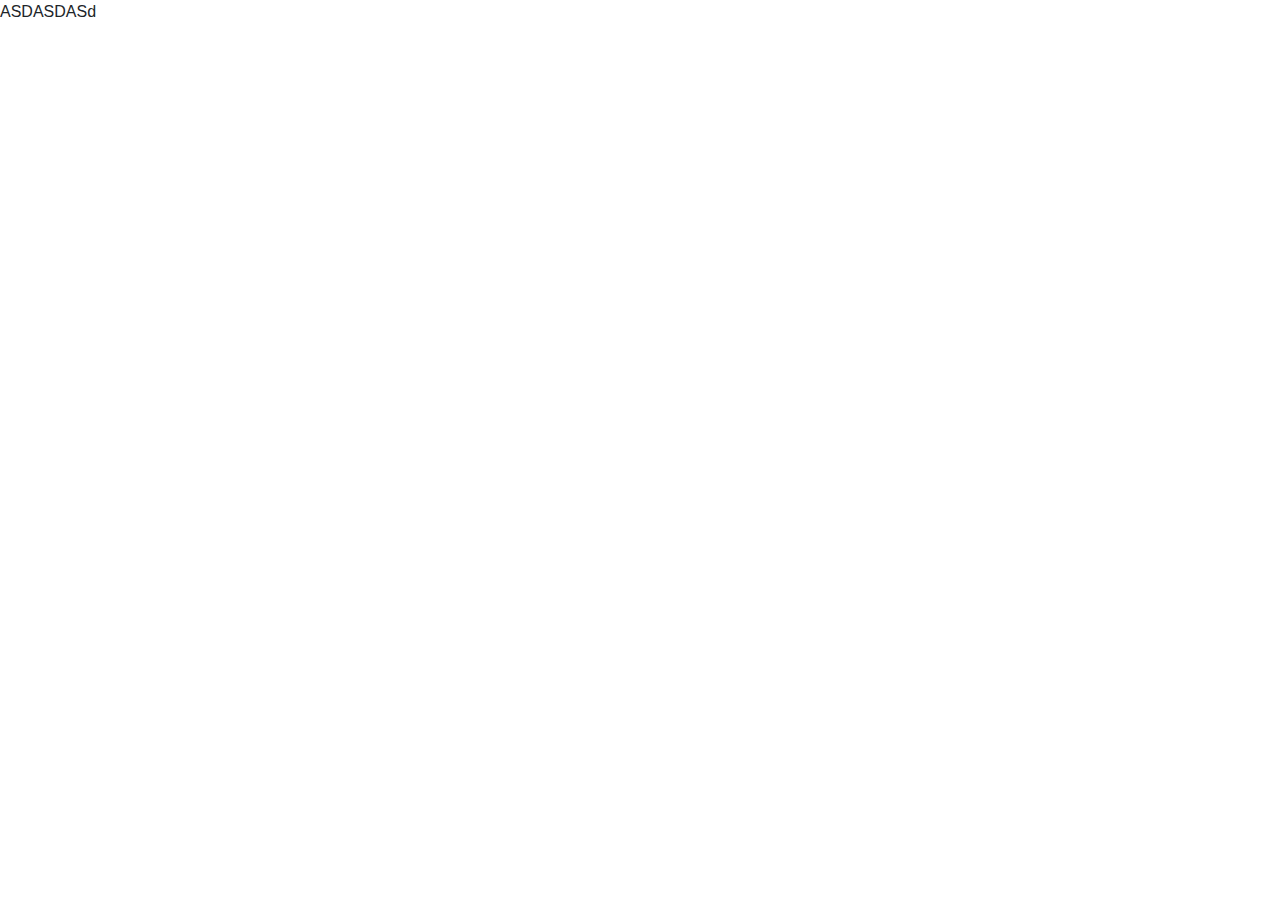
==== index.html @ a458938e "+index.html" ====
<!DOCTYPE html>
<html>
<head>
	<meta charset="utf-8">
	<meta name="viewport" content="width=device-width, initial-scale=1.0, shrink-to-fit=no">
	<link rel="stylesheet" href="https://cdn.jsdelivr.net/npm/bootstrap@4.0.0/dist/css/bootstrap.min.css" integrity="sha384-Gn5384xqQ1aoWXA+058RXPxPg6fy4IWvTNh0E263XmFcJlSAwiGgFAW/dAiS6JXm" crossorigin="anonymous">
	<link rel="stylesheet" type="text/css" href="css/style.css">
	<title>Lab 1</title>
	<script src="https://cdn.jsdelivr.net/npm/bootstrap@5.2.2/dist/js/bootstrap.bundle.min.js"></script>
</head>
<body>

	<div class="main-content w-100 position-relative" id="main">
		ASDASDASd
	</div>

	<script src="https://code.jquery.com/jquery-3.2.1.slim.min.js" integrity="sha384-KJ3o2DKtIkvYIK3UENzmM7KCkRr/rE9/Qpg6aAZGJwFDMVNA/GpGFF93hXpG5KkN" crossorigin="anonymous"></script>
	<script src="https://cdn.jsdelivr.net/npm/popper.js@1.12.9/dist/umd/popper.min.js" integrity="sha384-ApNbgh9B+Y1QKtv3Rn7W3mgPxhU9K/ScQsAP7hUibX39j7fakFPskvXusvfa0b4Q" crossorigin="anonymous"></script>
	<script src="https://cdn.jsdelivr.net/npm/bootstrap@4.0.0/dist/js/bootstrap.min.js" integrity="sha384-JZR6Spejh4U02d8jOt6vLEHfe/JQGiRRSQQxSfFWpi1MquVdAyjUar5+76PVCmYl" crossorigin="anonymous"></script>
	<script type="text/javascript" src="js/script.js"></script>
</body>
</html>
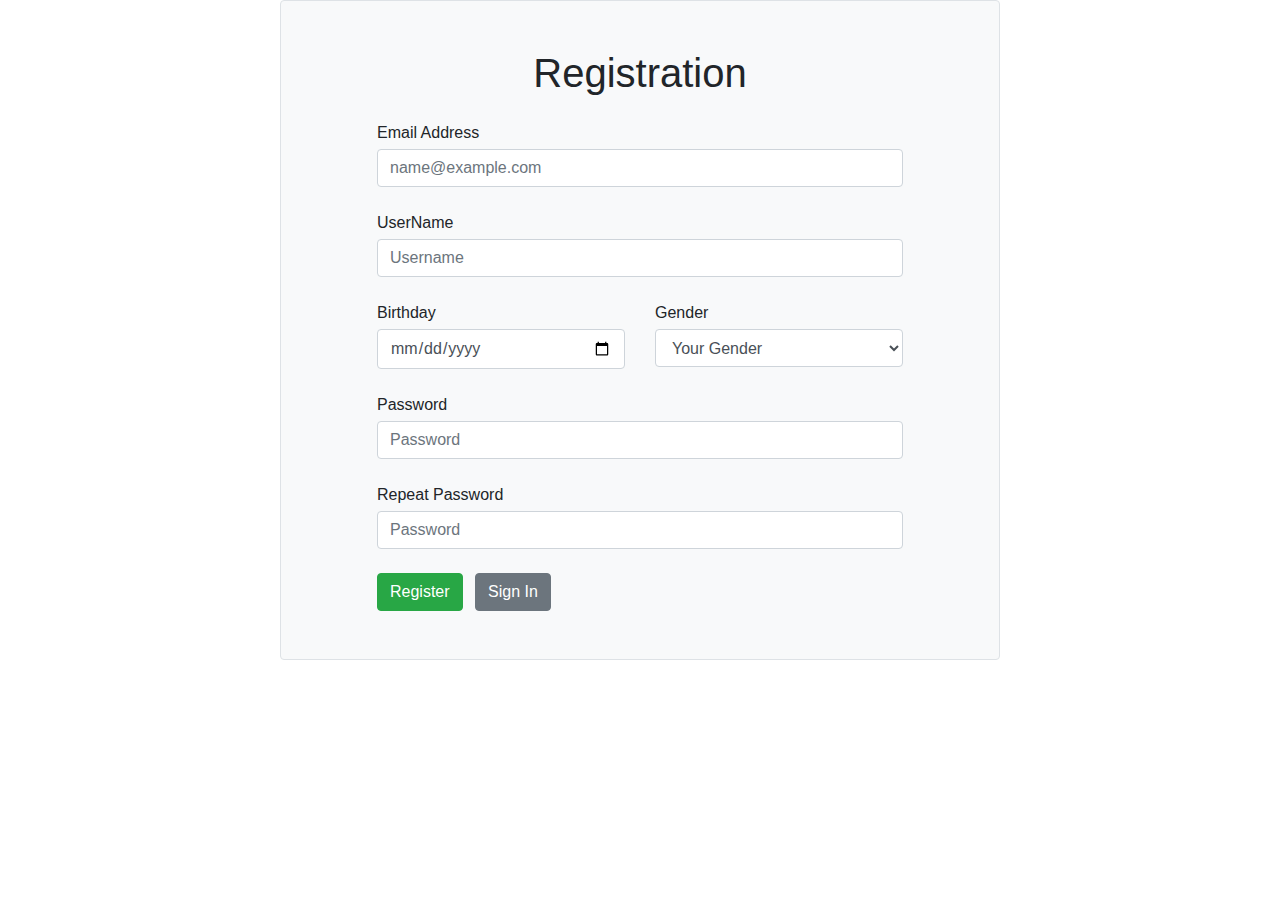
==== commit 6620085f: "Registration page" ====
--- a/index.html
+++ b/index.html
@@ -5,13 +5,65 @@
 	<meta name="viewport" content="width=device-width, initial-scale=1.0, shrink-to-fit=no">
 	<link rel="stylesheet" href="https://cdn.jsdelivr.net/npm/bootstrap@4.0.0/dist/css/bootstrap.min.css" integrity="sha384-Gn5384xqQ1aoWXA+058RXPxPg6fy4IWvTNh0E263XmFcJlSAwiGgFAW/dAiS6JXm" crossorigin="anonymous">
 	<link rel="stylesheet" type="text/css" href="css/style.css">
-	<title>Lab 1</title>
+	<title>Sing In</title>
 	<script src="https://cdn.jsdelivr.net/npm/bootstrap@5.2.2/dist/js/bootstrap.bundle.min.js"></script>
 </head>
 <body>
 
-	<div class="main-content w-100 position-relative" id="main">
-		ASDASDASd
+	<div class="main-content">
+		<div class="sign-in container border rounded p-5 bg-light">
+			<h1 class="text-center mb-4">Registration</h1>
+			<div class="Email Address ml-5 mr-5 mb-4">
+				<div class="mb-1 ">Email Address</div>
+				<div class="form-floating">
+  					<input type="email" class="form-control" placeholder="name@example.com">
+				</div>
+			</div>
+
+			<div class="UserName ml-5 mr-5 mb-4">
+				<div class="mb-1 ">UserName</div>
+				<div class="form-floating">
+  					<input type="text" class="form-control" placeholder="Username">
+				</div>
+			</div>
+
+			<div class="Birthday/Gender row px-5">
+				<div class="Birthday mb-4 col-sm-12 col-md-6">
+					<div class="mb-1">Birthday</div>
+					<div class="form-floating">
+  						<input type="date" class="form-control" placeholder="Password">
+					</div>
+				</div>
+
+				<div class="Gender mb-4 col-sm-12 col-md-6">
+  					<div class="mb-1">Gender</div>
+  					<select class="form-control">
+    					<option selected>Your Gender</option>
+    					<option value="1">Male</option>
+    					<option value="2">Female</option>
+    					<option value="3">Other</option>
+  					</select>
+				</div>
+			</div>
+
+			<div class="Password ml-5 mr-5 mb-4">
+				<div class="mb-1 ">Password</div>
+				<div class="form-floating">
+  					<input type="password" class="form-control" placeholder="Password">
+				</div>
+			</div>
+
+			<div class="Repeat Password ml-5 mr-5 mb-4">
+				<div class="mb-1 ">Repeat Password</div>
+				<div class="form-floating">
+  					<input type="password" class="form-control" placeholder="Password">
+				</div>
+			</div>
+
+			<button type="button" class="btn btn-success ml-5 mr-2">Register</button>
+			<button type="button" class="btn btn-secondary">Sign In</button>
+
+		</div>
 	</div>
 
 	<script src="https://code.jquery.com/jquery-3.2.1.slim.min.js" integrity="sha384-KJ3o2DKtIkvYIK3UENzmM7KCkRr/rE9/Qpg6aAZGJwFDMVNA/GpGFF93hXpG5KkN" crossorigin="anonymous"></script>
--- a/css/style.css
+++ b/css/style.css
@@ -0,0 +1,5 @@
+@media (min-width: 992px) {
+	.sign-in{
+		width: 720px;
+	}
+}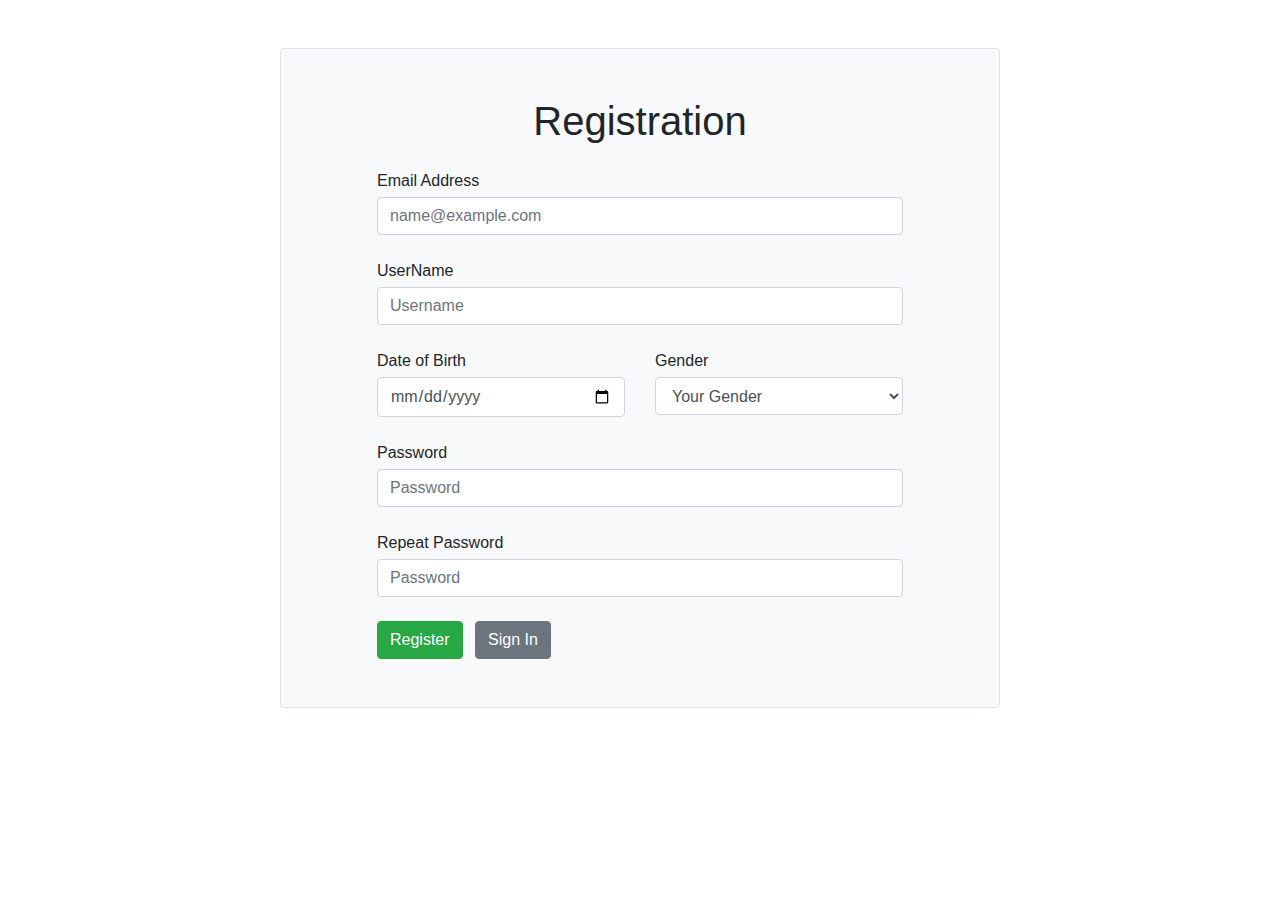
==== commit dab662ab: "change registration page(margin top of for, text)" ====
--- a/index.html
+++ b/index.html
@@ -11,7 +11,7 @@
 <body>
 
 	<div class="main-content">
-		<div class="sign-in container border rounded p-5 bg-light">
+		<div class="sign-in container border rounded mt-5 p-5 bg-light">
 			<h1 class="text-center mb-4">Registration</h1>
 			<div class="Email Address ml-5 mr-5 mb-4">
 				<div class="mb-1 ">Email Address</div>
@@ -29,7 +29,7 @@
 
 			<div class="Birthday/Gender row px-5">
 				<div class="Birthday mb-4 col-sm-12 col-md-6">
-					<div class="mb-1">Birthday</div>
+					<div class="mb-1">Date of Birth</div>
 					<div class="form-floating">
   						<input type="date" class="form-control" placeholder="Password">
 					</div>
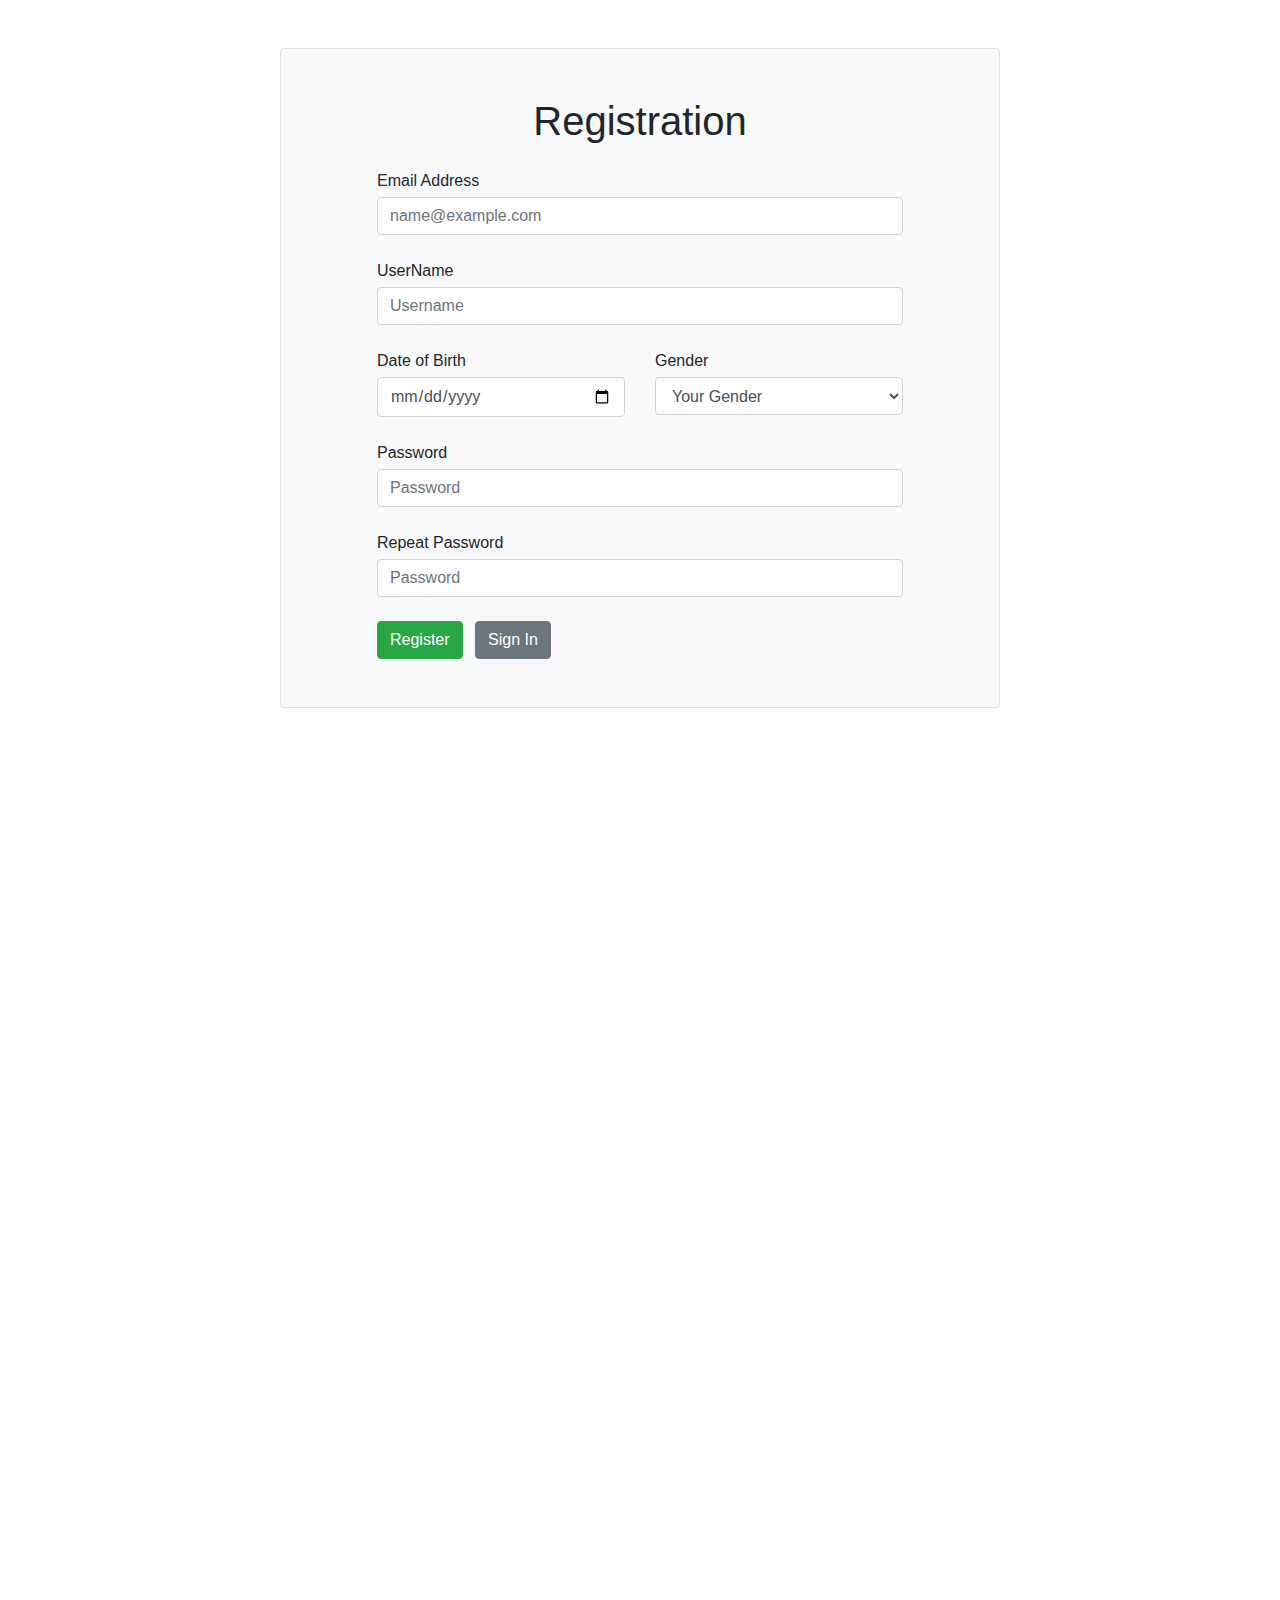
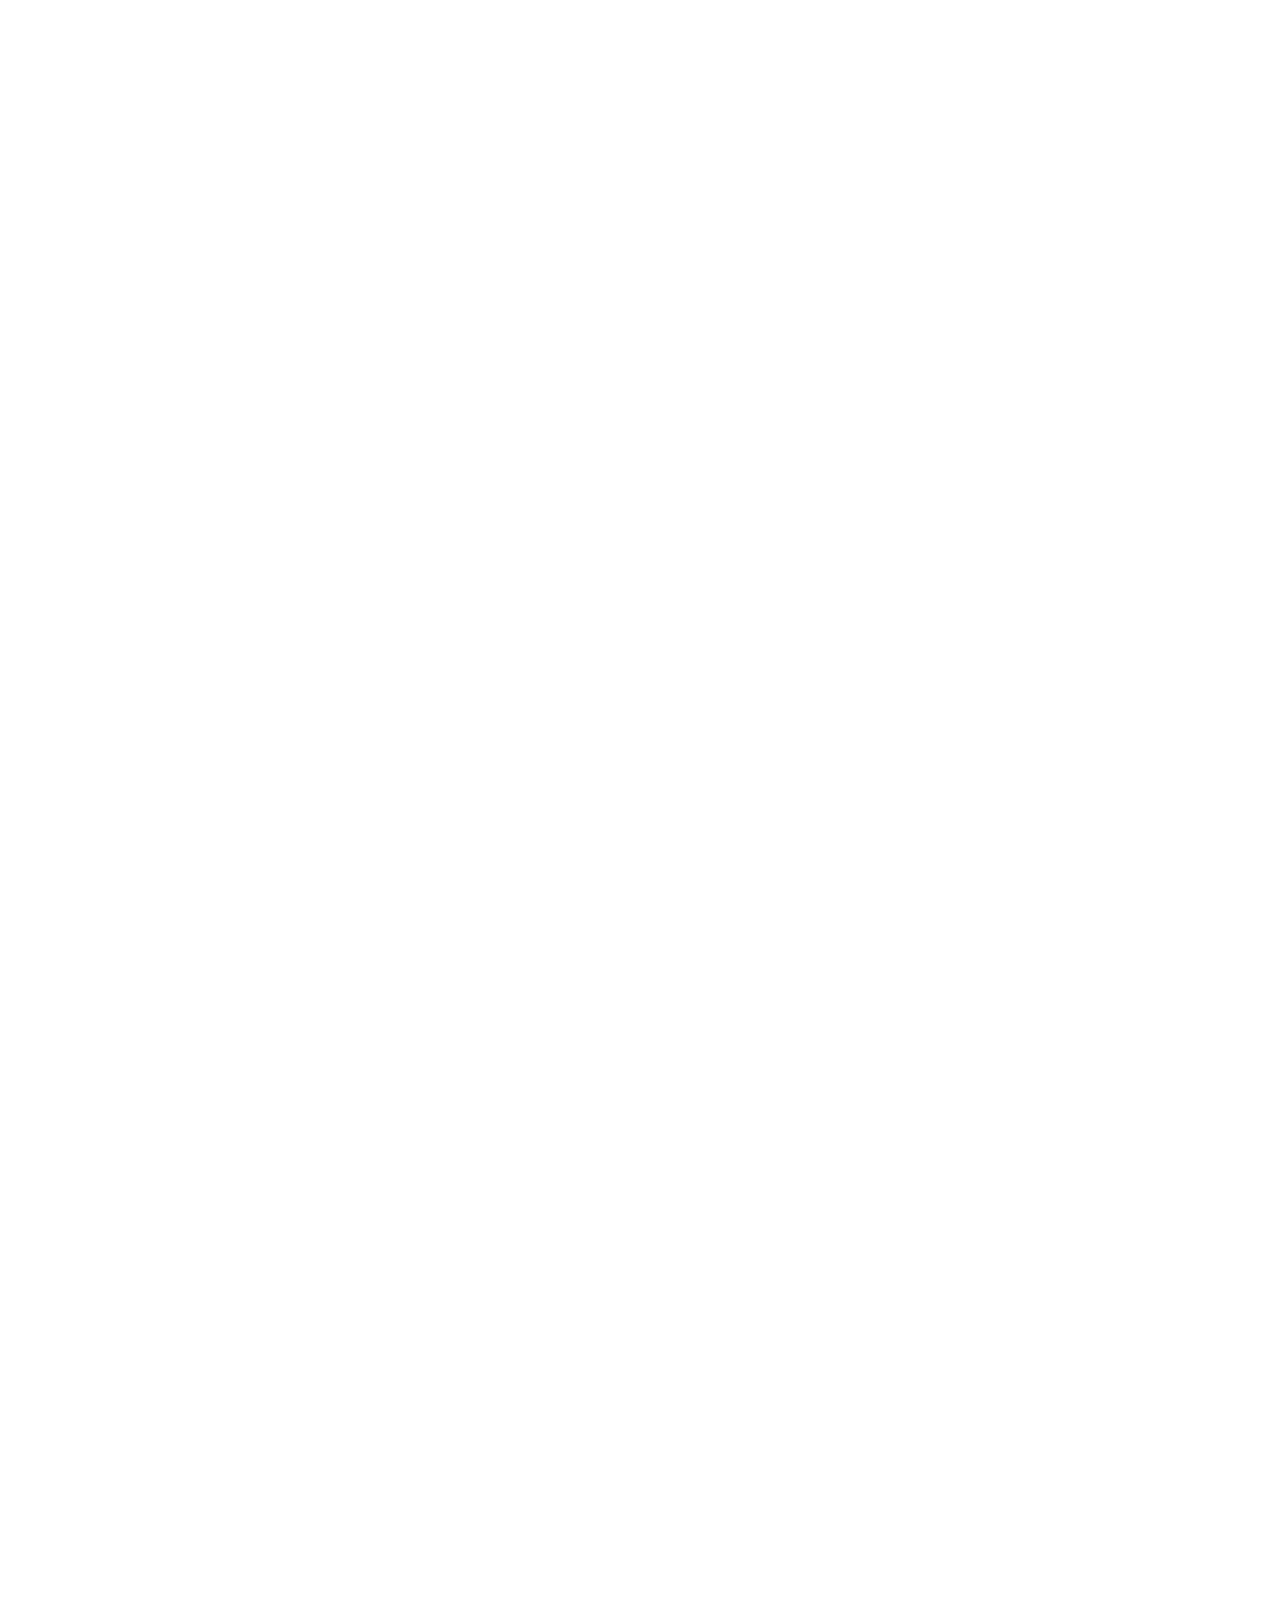
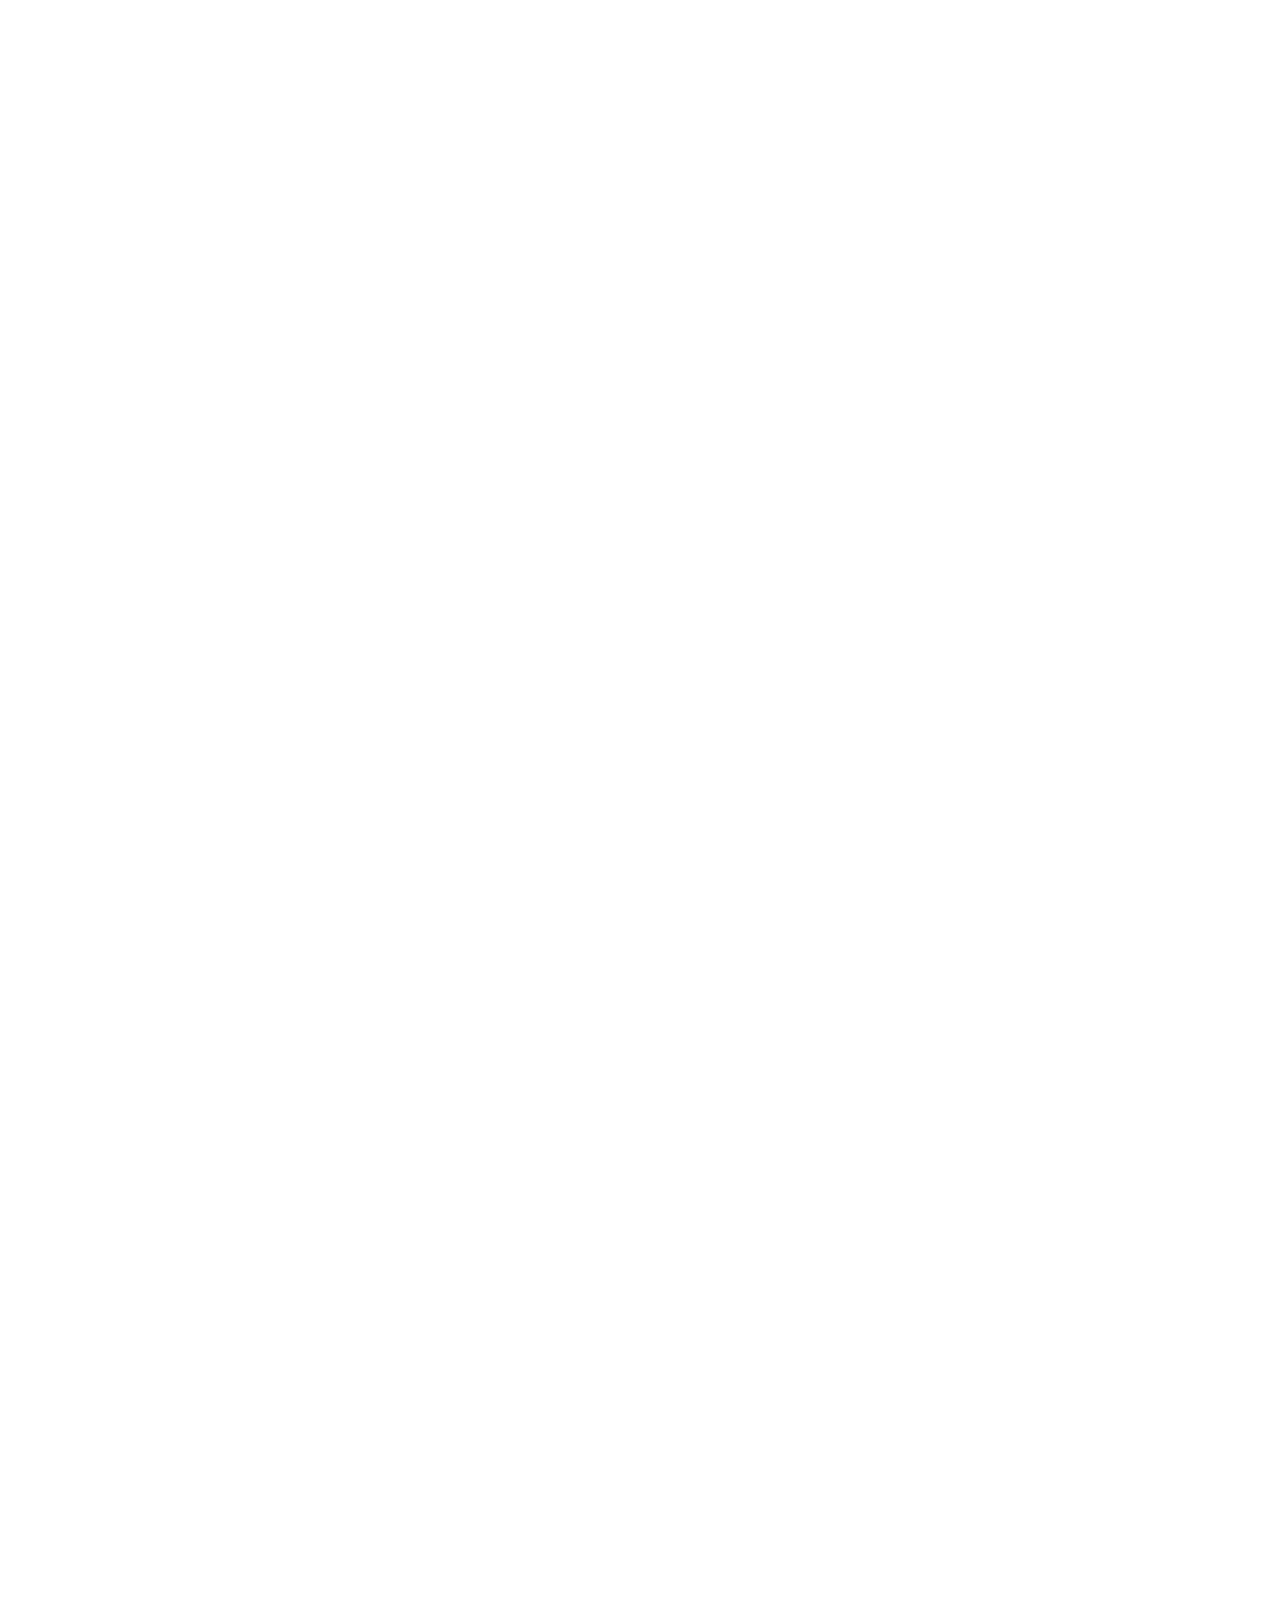
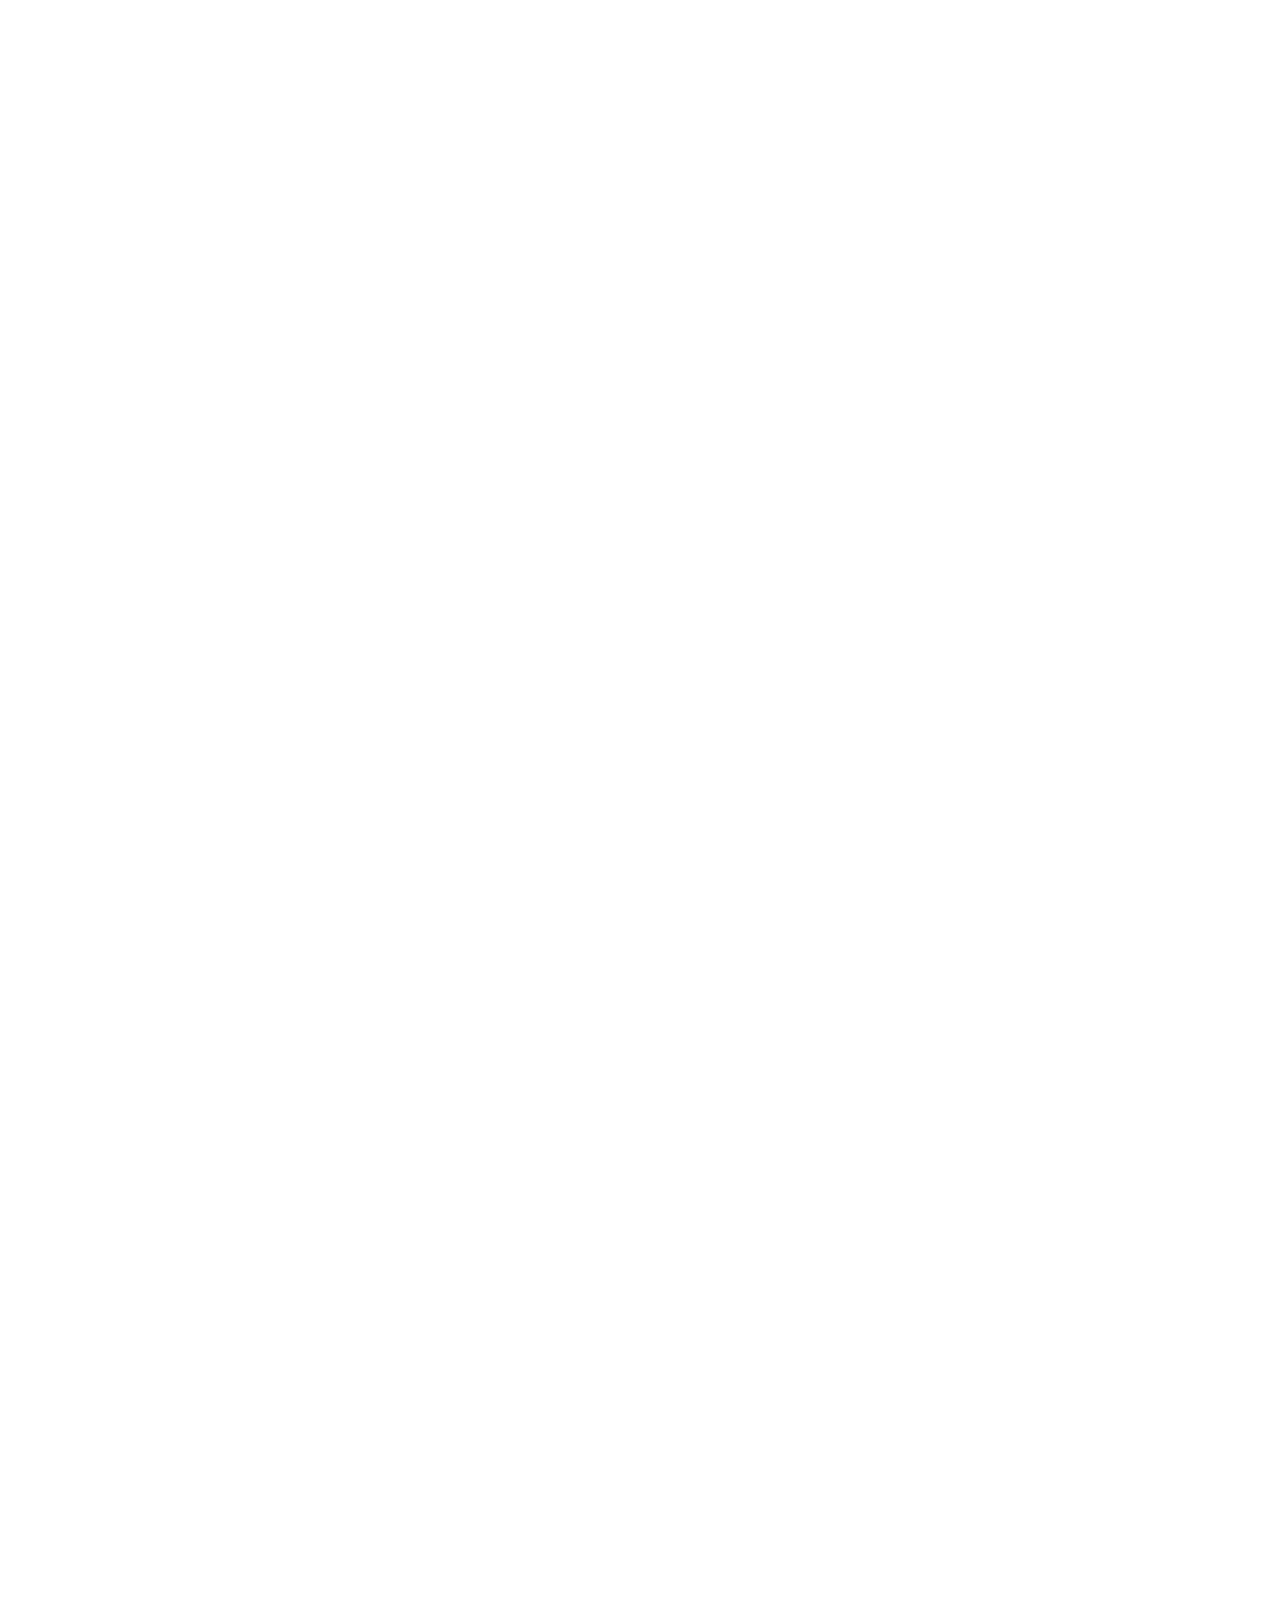
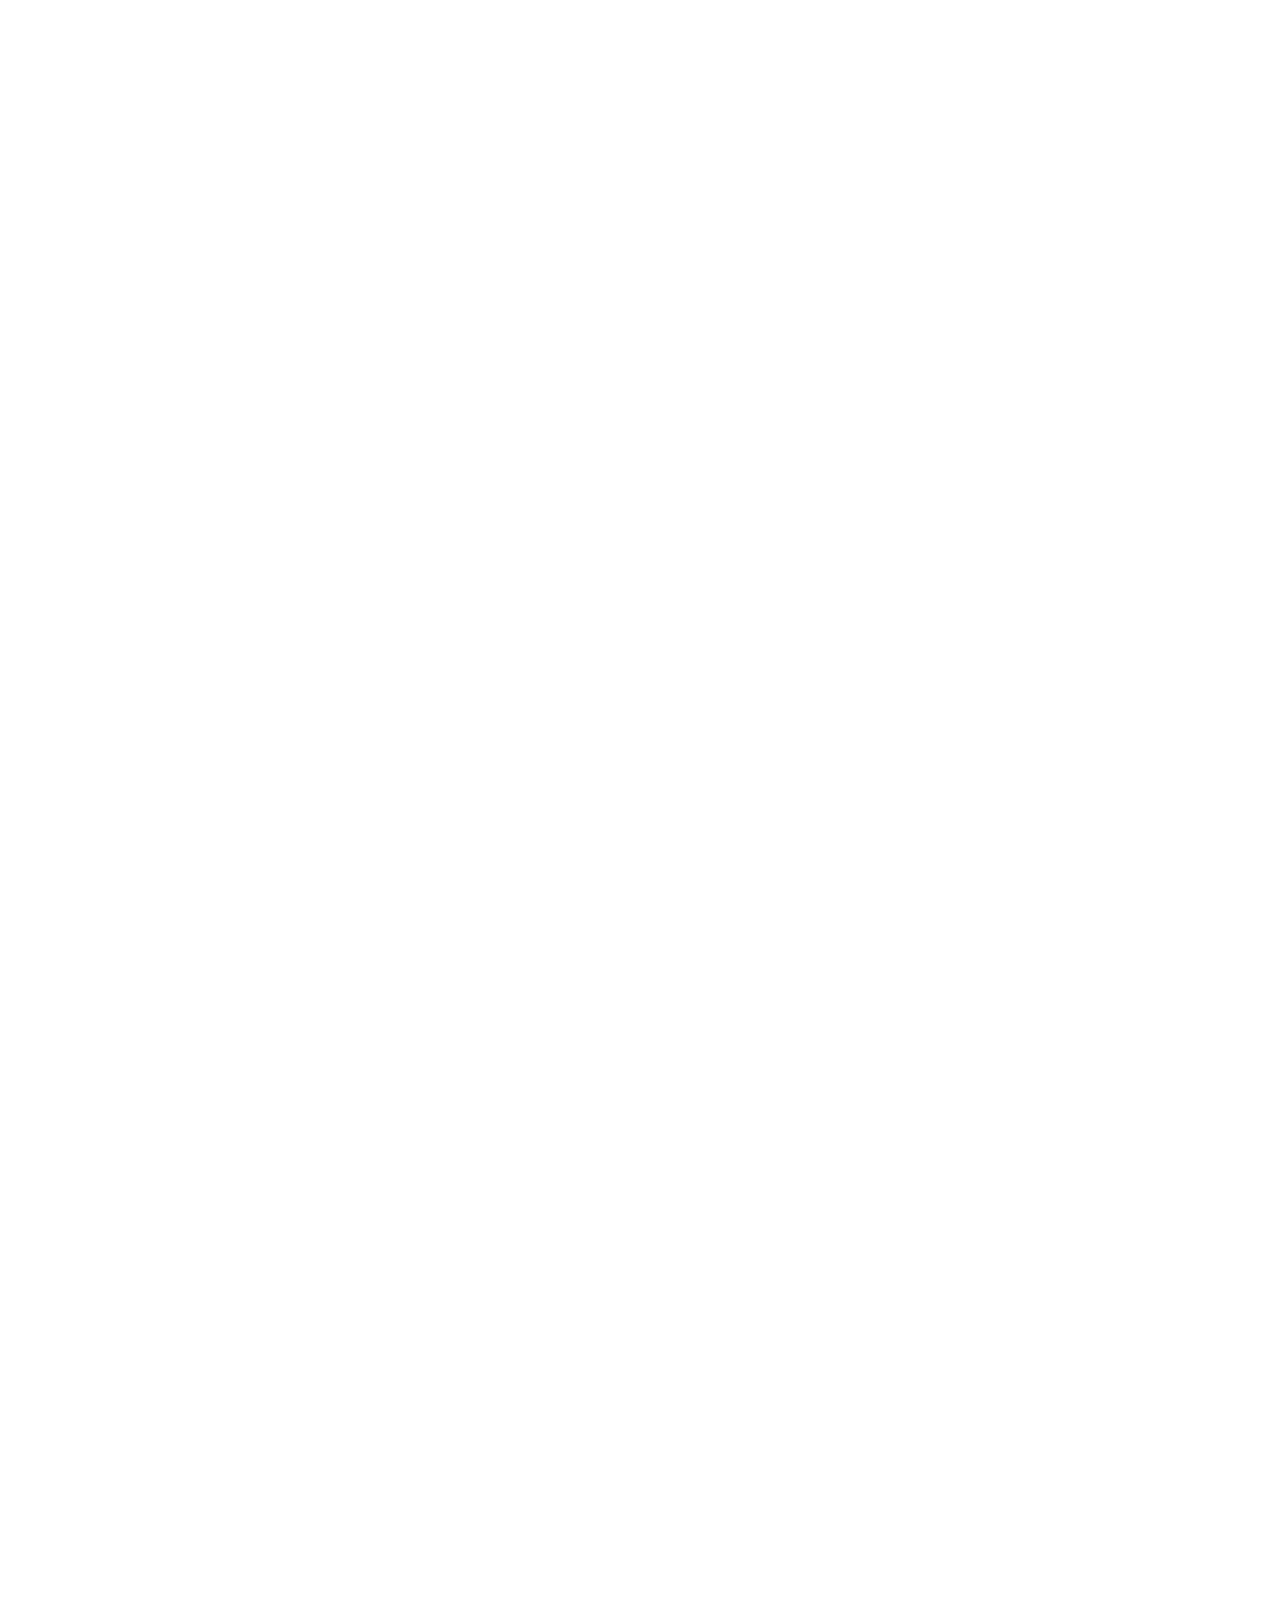
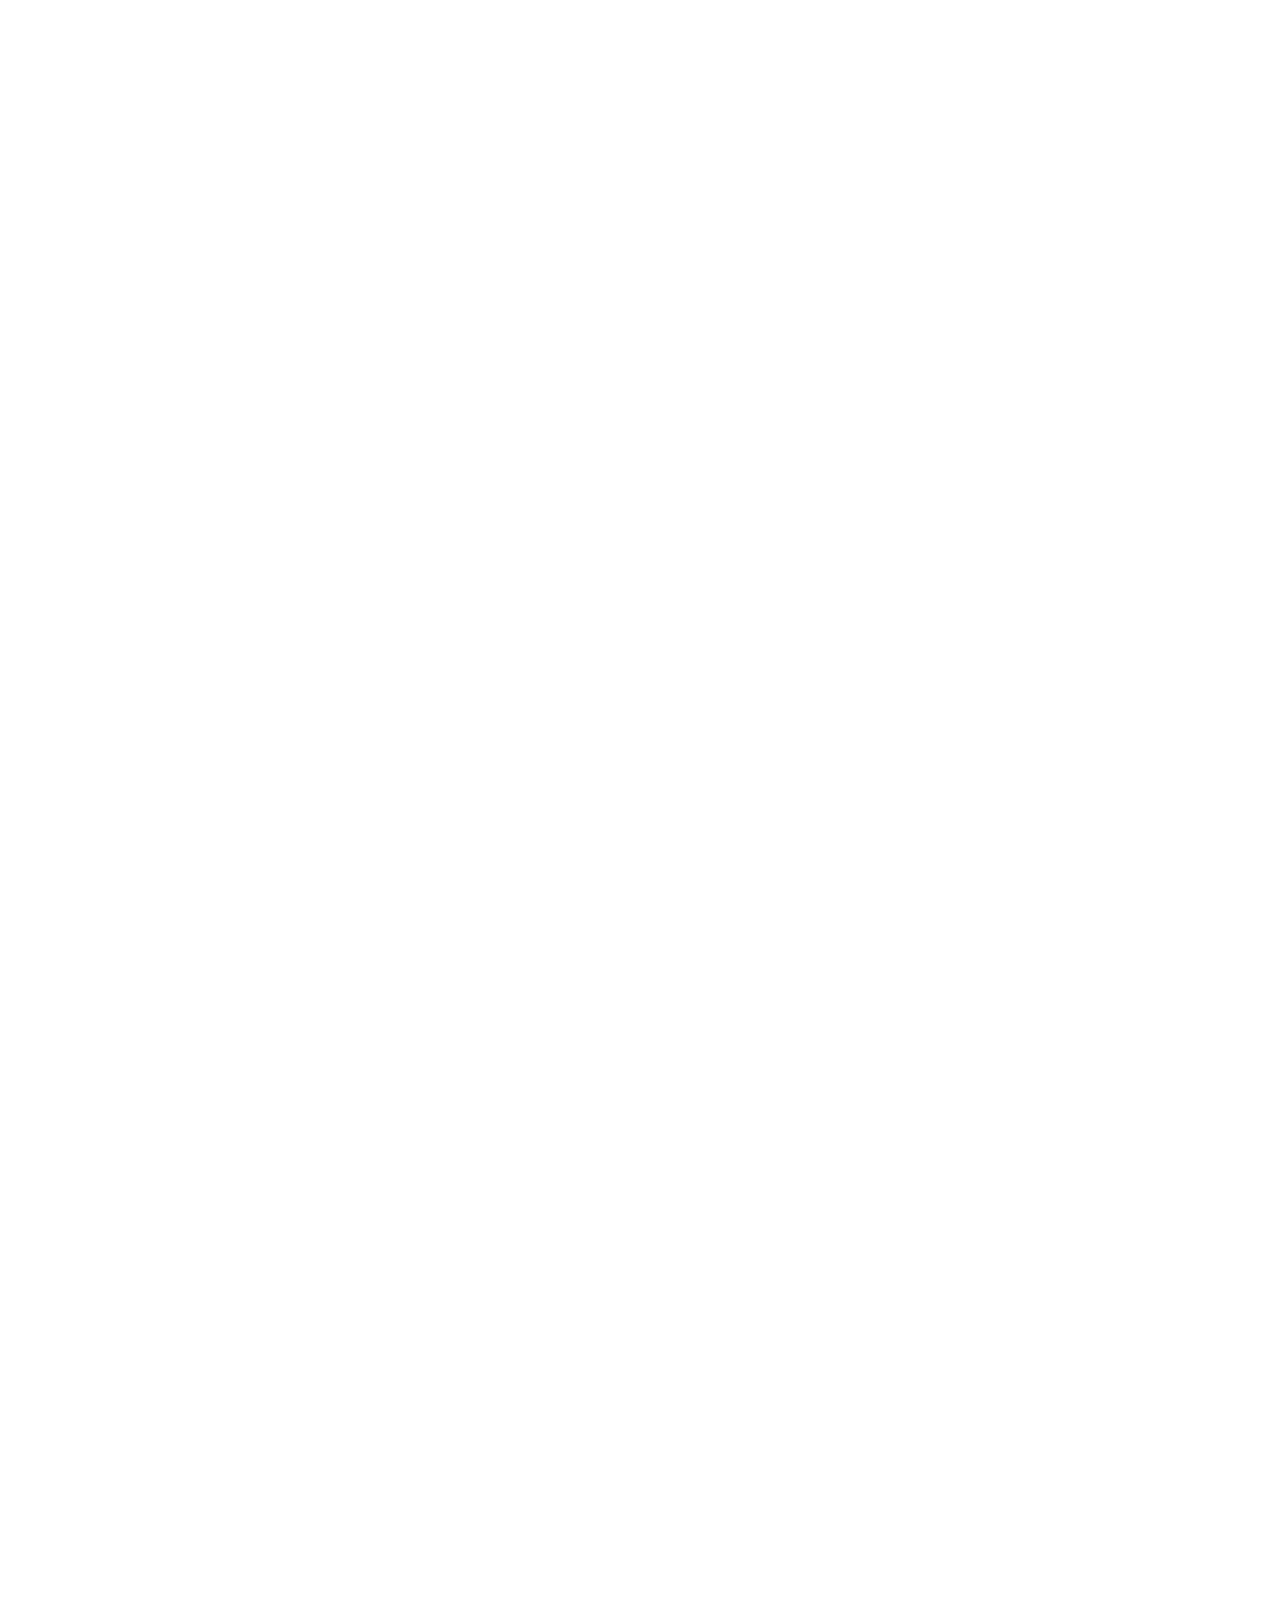
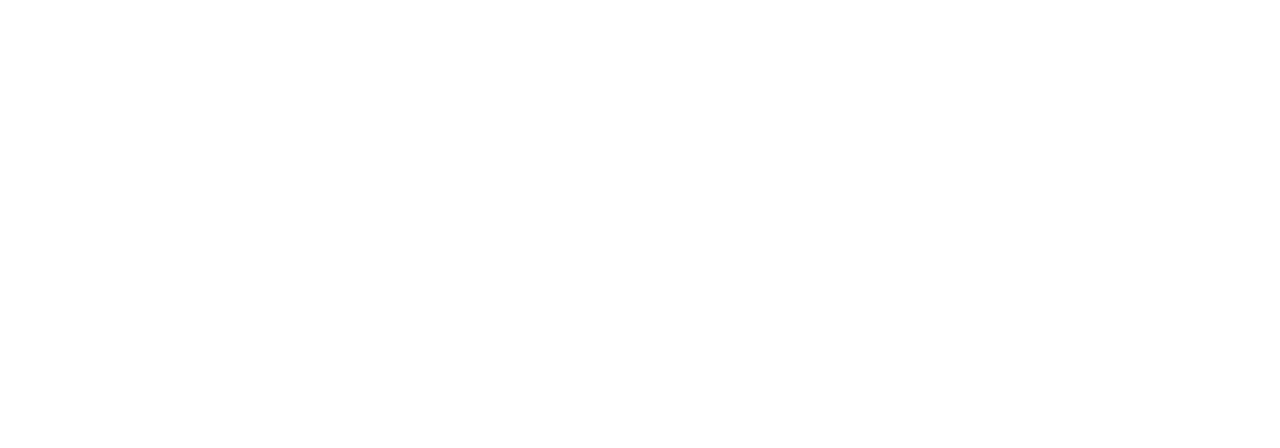
==== commit ba58b1de: "+profile.html and make navbar" ====
--- a/index.html
+++ b/index.html
@@ -5,13 +5,13 @@
 	<meta name="viewport" content="width=device-width, initial-scale=1.0, shrink-to-fit=no">
 	<link rel="stylesheet" href="https://cdn.jsdelivr.net/npm/bootstrap@4.0.0/dist/css/bootstrap.min.css" integrity="sha384-Gn5384xqQ1aoWXA+058RXPxPg6fy4IWvTNh0E263XmFcJlSAwiGgFAW/dAiS6JXm" crossorigin="anonymous">
 	<link rel="stylesheet" type="text/css" href="css/style.css">
-	<title>Sing In</title>
+	<title>Registration</title>
 	<script src="https://cdn.jsdelivr.net/npm/bootstrap@5.2.2/dist/js/bootstrap.bundle.min.js"></script>
 </head>
 <body>
 
 	<div class="main-content">
-		<div class="sign-in container border rounded mt-5 p-5 bg-light">
+		<div class="fixed-lg container border rounded mt-5 p-5 bg-light">
 			<h1 class="text-center mb-4">Registration</h1>
 			<div class="Email Address ml-5 mr-5 mb-4">
 				<div class="mb-1 ">Email Address</div>
@@ -69,6 +69,5 @@
 	<script src="https://code.jquery.com/jquery-3.2.1.slim.min.js" integrity="sha384-KJ3o2DKtIkvYIK3UENzmM7KCkRr/rE9/Qpg6aAZGJwFDMVNA/GpGFF93hXpG5KkN" crossorigin="anonymous"></script>
 	<script src="https://cdn.jsdelivr.net/npm/popper.js@1.12.9/dist/umd/popper.min.js" integrity="sha384-ApNbgh9B+Y1QKtv3Rn7W3mgPxhU9K/ScQsAP7hUibX39j7fakFPskvXusvfa0b4Q" crossorigin="anonymous"></script>
 	<script src="https://cdn.jsdelivr.net/npm/bootstrap@4.0.0/dist/js/bootstrap.min.js" integrity="sha384-JZR6Spejh4U02d8jOt6vLEHfe/JQGiRRSQQxSfFWpi1MquVdAyjUar5+76PVCmYl" crossorigin="anonymous"></script>
-	<script type="text/javascript" src="js/script.js"></script>
 </body>
 </html>--- a/css/style.css
+++ b/css/style.css
@@ -1,5 +1,18 @@
+.main-content {
+	height: 10000px;
+}
+
+.sign-in-btn {
+	font-weight: bold;
+}
+
+a.text-success:hover {
+	color: limegreen!important;
+}
+
+
 @media (min-width: 992px) {
-	.sign-in{
+	.fixed-lg{
 		width: 720px;
 	}
 }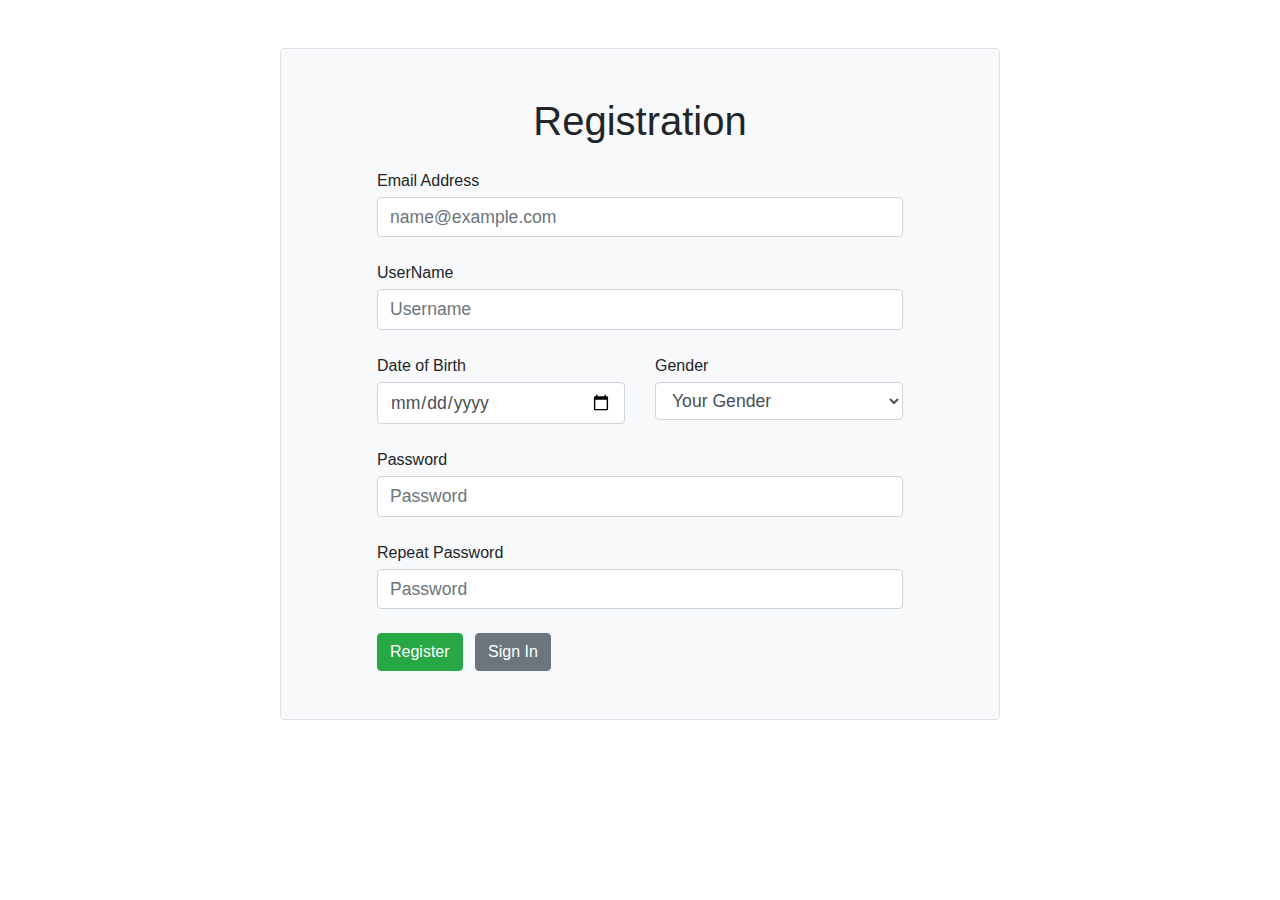
==== commit 8d779210: "+ create page, info page, home page. Add Create Survey button in nav." ====
--- a/index.html
+++ b/index.html
@@ -60,8 +60,8 @@
 				</div>
 			</div>
 
-			<button type="button" class="btn btn-success ml-5 mr-2">Register</button>
-			<button type="button" class="btn btn-secondary">Sign In</button>
+			<button type="button" class="btn btn-success ml-5 mr-2" onclick="location.href='home.html'">Register</button>
+			<button type="button" class="btn btn-secondary" onclick="location.href='SignIn.html'">Sign In</button>
 
 		</div>
 	</div>
--- a/css/style.css
+++ b/css/style.css
@@ -1,7 +1,3 @@
-.main-content {
-	height: 10000px;
-}
-
 .sign-in-btn {
 	font-weight: bold;
 }
@@ -10,6 +6,16 @@
 	color: limegreen!important;
 }
 
+.w-15 {
+	width: 15%;
+	min-width: 125px!important;
+	max-width: 200px!important;
+	white-space: initial;
+}
+
+.form-control {
+	font-size: 1.1em;
+}
 
 @media (min-width: 992px) {
 	.fixed-lg{
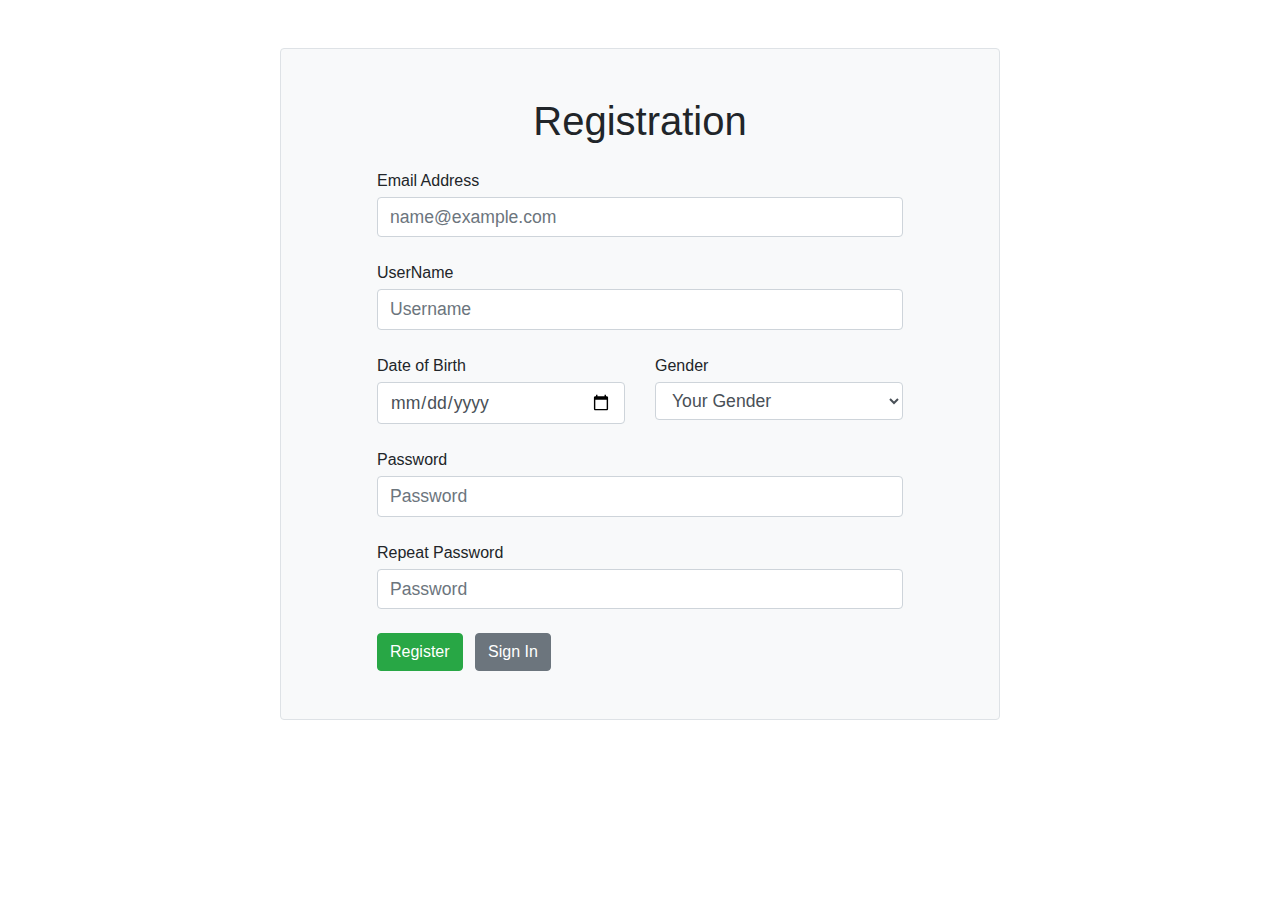
==== commit d4c6f01b: "Change NavBar on small screen." ====
--- a/index.html
+++ b/index.html
@@ -11,7 +11,7 @@
 <body>
 
 	<div class="main-content">
-		<div class="fixed-lg container border rounded mt-5 p-5 bg-light">
+		<div class="fixed-lg container border rounded mt-5 p-5 bg-light sm-top">
 			<h1 class="text-center mb-4">Registration</h1>
 			<div class="Email Address ml-5 mr-5 mb-4">
 				<div class="mb-1 ">Email Address</div>
--- a/css/style.css
+++ b/css/style.css
@@ -17,8 +17,70 @@
 	font-size: 1.1em;
 }
 
+.description-vote {
+	font-size: 1.1em;
+}
+
 @media (min-width: 992px) {
 	.fixed-lg{
 		width: 720px;
 	}
+}
+
+@media (min-width: 575.99px) { 
+	.rd-size {
+		height:25px; 
+		width:25px;
+		accent-color: green;
+		margin-top: 0!important;
+	}
+}
+
+@media (max-width: 575.98px) { 
+	.rd-size {
+		height:20px; 
+		width:20px;
+		accent-color: green;
+		margin-top: 5px;
+	}
+
+	.fs-s-lg {
+		font-size: 4vh;
+		margin-bottom: 0;
+		font-weight: 0;
+	}
+
+	.fs-lg {
+		font-size: 3.2vh;
+		margin-bottom: 0;
+		font-weight: 0;
+	}
+
+	.fs-md {
+		font-size: 2.5vh;
+		margin-bottom: 0;
+		font-weight: 0;
+	}
+
+	.fs-sm {
+		font-size: 2vh;
+		margin-bottom: 0;
+		font-weight: 0;
+	}
+
+	.fs-xs {
+		font-size: 1.5vh;
+		margin-bottom: 0;
+		font-weight: 0;
+	}
+
+	.mx-4 {
+		margin-left: 0!important;
+		margin-right: 0!important;
+	}
+
+	.sm-top {
+		margin-top: 0!important;
+	}
+
 }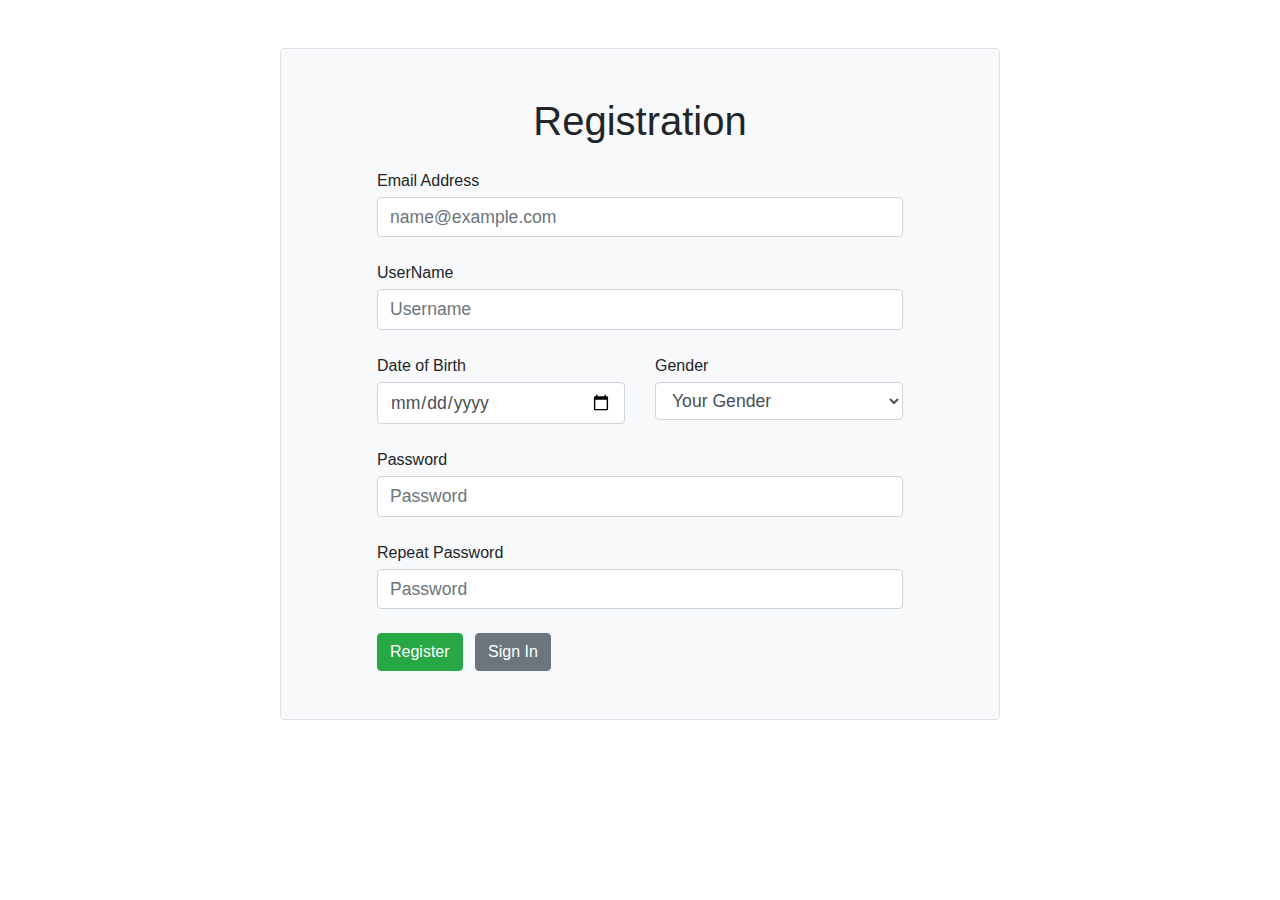
==== commit 119a9c50: "add js backend" ====
--- a/index.html
+++ b/index.html
@@ -16,14 +16,14 @@
 			<div class="Email Address ml-5 mr-5 mb-4">
 				<div class="mb-1 ">Email Address</div>
 				<div class="form-floating">
-  					<input type="email" class="form-control" placeholder="name@example.com">
+  					<input id="email" type="email" class="form-control" placeholder="name@example.com">
 				</div>
 			</div>
 
 			<div class="UserName ml-5 mr-5 mb-4">
 				<div class="mb-1 ">UserName</div>
 				<div class="form-floating">
-  					<input type="text" class="form-control" placeholder="Username">
+  					<input id="username" type="text" class="form-control" placeholder="Username">
 				</div>
 			</div>
 
@@ -31,13 +31,13 @@
 				<div class="Birthday mb-4 col-sm-12 col-md-6">
 					<div class="mb-1">Date of Birth</div>
 					<div class="form-floating">
-  						<input type="date" class="form-control" placeholder="Password">
+  						<input id="birthday" type="date" class="form-control" placeholder="Password">
 					</div>
 				</div>
 
 				<div class="Gender mb-4 col-sm-12 col-md-6">
   					<div class="mb-1">Gender</div>
-  					<select class="form-control">
+  					<select id="gender" class="form-control">
     					<option selected>Your Gender</option>
     					<option value="1">Male</option>
     					<option value="2">Female</option>
@@ -49,23 +49,24 @@
 			<div class="Password ml-5 mr-5 mb-4">
 				<div class="mb-1 ">Password</div>
 				<div class="form-floating">
-  					<input type="password" class="form-control" placeholder="Password">
+  					<input id="password" type="password" class="form-control" placeholder="Password">
 				</div>
 			</div>
 
 			<div class="Repeat Password ml-5 mr-5 mb-4">
 				<div class="mb-1 ">Repeat Password</div>
 				<div class="form-floating">
-  					<input type="password" class="form-control" placeholder="Password">
+  					<input id="repeatpassword" type="password" class="form-control" placeholder="Password">
 				</div>
 			</div>
 
-			<button type="button" class="btn btn-success ml-5 mr-2" onclick="location.href='home.html'">Register</button>
-			<button type="button" class="btn btn-secondary" onclick="location.href='SignIn.html'">Sign In</button>
-
+			<button id="reg" type="button" class="btn btn-success ml-5 mr-2">Register</button>
+			<button type="button" class="btn btn-secondary" id="sign" onclick="location.href='SignIn.html'">Sign In</button>
 		</div>
 	</div>
 
+
+	<script type="module" src="js/main.js"></script>
 	<script src="https://code.jquery.com/jquery-3.2.1.slim.min.js" integrity="sha384-KJ3o2DKtIkvYIK3UENzmM7KCkRr/rE9/Qpg6aAZGJwFDMVNA/GpGFF93hXpG5KkN" crossorigin="anonymous"></script>
 	<script src="https://cdn.jsdelivr.net/npm/popper.js@1.12.9/dist/umd/popper.min.js" integrity="sha384-ApNbgh9B+Y1QKtv3Rn7W3mgPxhU9K/ScQsAP7hUibX39j7fakFPskvXusvfa0b4Q" crossorigin="anonymous"></script>
 	<script src="https://cdn.jsdelivr.net/npm/bootstrap@4.0.0/dist/js/bootstrap.min.js" integrity="sha384-JZR6Spejh4U02d8jOt6vLEHfe/JQGiRRSQQxSfFWpi1MquVdAyjUar5+76PVCmYl" crossorigin="anonymous"></script>
